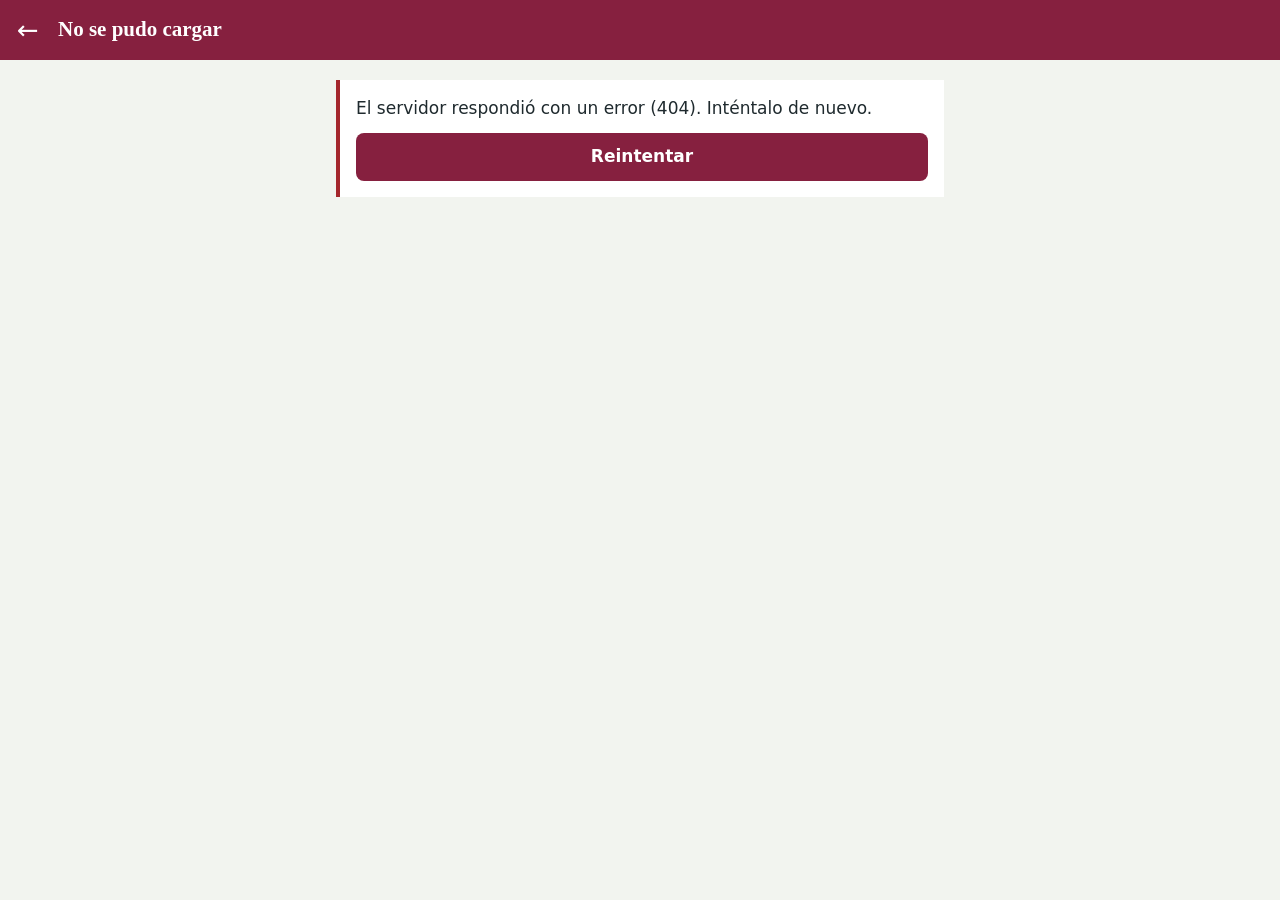
==== static/cliente.html @ d6313faa "corrección en la ubicación de archivos en index" ====
<!DOCTYPE html>
<html lang="es">
<head>
  <meta charset="utf-8">
  <!-- Sin viewport-fit=cover: así la app Android reserva sola el espacio de las barras del sistema -->
  <meta name="viewport" content="width=device-width, initial-scale=1">
  <meta name="theme-color" content="#86203f">
  <meta name="color-scheme" content="light">
  <title>Mi Restaurante - Reservas</title>
  <link rel="stylesheet" href="/static/estilos.css">
</head>
<body class="cliente">
  <header class="bar">
    <a id="back" class="back" href="#/" aria-label="Volver" hidden>←</a>
    <h1 id="title">Reserva tu mesa</h1>
  </header>
  <main id="app"></main>
  <script src="/static/comun.js"></script>
  <script src="/static/cliente.js"></script>
</body>
</html>
---- static/estilos.css ----
/* Estilos compartidos por la app de restaurantes (verde botella) y la de clientes (vino).
   Pensado para móvil: objetivos táctiles de 48 px, texto de 17 px, sin sombras ni adornos. */

:root {
  --green: #1e5a46;
  --wine: #86203f;
  --accent: var(--green);
  --paper: #f2f4ef;
  --panel: #ffffff;
  --ink: #1f2a2e;
  --muted: #5b6a6e;
  --rule: #cdd5d0;
  --danger: #a4262c;
  --radius: 8px;
  --serif: "Iowan Old Style", "Palatino Linotype", Palatino, "Noto Serif", Georgia, serif;
  --sans: system-ui, -apple-system, "Segoe UI", Roboto, "Helvetica Neue", Arial, sans-serif;
  color-scheme: light;
}

body.cliente {
  --accent: var(--wine);
}

*,
*::before,
*::after {
  box-sizing: border-box;
}

html {
  -webkit-text-size-adjust: 100%;
}

body {
  margin: 0;
  background: var(--paper);
  color: var(--ink);
  font: 17px/1.45 var(--sans);
  overflow-wrap: anywhere;
}

[hidden] {
  display: none !important;
}

:focus-visible {
  outline: 3px solid var(--accent);
  outline-offset: 2px;
}

/* ---------- Cabecera ---------- */

.bar {
  position: sticky;
  top: 0;
  z-index: 10;
  display: flex;
  align-items: center;
  gap: 8px;
  min-height: 56px;
  padding: 8px 16px;
  background: var(--accent);
  color: #fff;
}

.bar h1 {
  flex: 1;
  min-width: 0;
  margin: 0;
  overflow: hidden;
  font: 700 21px/1.2 var(--serif);
  text-overflow: ellipsis;
  white-space: nowrap;
}

.back {
  display: inline-flex;
  align-items: center;
  justify-content: center;
  flex: none;
  width: 44px;
  height: 44px;
  margin-left: -10px;
  border-radius: 50%;
  color: inherit;
  font-size: 26px;
  line-height: 1;
  text-decoration: none;
}

.back:active {
  background: rgba(255, 255, 255, 0.2);
}

.bar :focus-visible {
  outline-color: #fff;
}

main {
  max-width: 640px;
  margin: 0 auto;
  padding: 20px 16px 64px;
}

h2 {
  margin: 0 0 12px;
  font: 700 22px/1.25 var(--serif);
}

.muted {
  color: var(--muted);
}

.small {
  font-size: 14px;
}

.address {
  margin: 0 0 12px;
}

/* ---------- Pestañas ---------- */

.tabs {
  display: flex;
  margin: 0 -16px 20px;
  padding: 0 16px;
  border-bottom: 1px solid var(--rule);
}

.tabs a {
  flex: 1;
  margin-bottom: -1px;
  padding: 12px 4px;
  overflow-wrap: normal;
  white-space: nowrap;
  border-bottom: 3px solid transparent;
  color: var(--muted);
  font-weight: 600;
  text-align: center;
  text-decoration: none;
}

.tabs a.active {
  border-bottom-color: var(--accent);
  color: var(--accent);
}

/* ---------- Listas con filas separadas por líneas ---------- */

.list {
  margin: 0 0 24px;
  padding: 0;
  border-top: 1px solid var(--rule);
  list-style: none;
}

.list > li {
  border-bottom: 1px solid var(--rule);
}

.list {
  transition: opacity 0.1s ease;
}

/* Lista recargándose: se atenúa (con un pequeño retardo para que no parpadee) y no admite toques */
.list[aria-busy="true"] {
  opacity: 0.5;
  pointer-events: none;
  transition: opacity 0.15s ease 0.25s;
}

.row {
  display: flex;
  align-items: center;
  justify-content: space-between;
  gap: 12px;
  min-height: 56px;
  padding: 12px 4px;
  color: inherit;
  text-decoration: none;
}

a.row:active {
  background: rgba(31, 42, 46, 0.06);
}

a.row::after {
  content: "›";
  flex: none;
  color: var(--muted);
  font-size: 26px;
  line-height: 1;
}

.grow {
  flex: 1;
  min-width: 0;
}

.row.taken strong,
.status {
  color: var(--muted);
}

.status {
  font-style: italic;
}

.empty {
  padding: 16px 4px;
  color: var(--muted);
}

/* ---------- Libro de reservas: la hora en el margen ---------- */

.ledger-row {
  display: flex;
}

.ledger-row .time {
  flex: none;
  width: 84px;
  padding: 14px 12px 14px 4px;
  border-right: 2px solid var(--accent);
  font: 700 20px/1.3 var(--serif);
  font-variant-numeric: tabular-nums;
}

.ledger-row .what {
  flex: 1;
  min-width: 0;
  padding: 14px 4px 14px 16px;
}

/* ---------- Menú como una carta: plato ..... precio ---------- */

.carta {
  margin: 0 0 24px;
  padding: 0;
  list-style: none;
}

.carta li {
  padding: 10px 0;
}

.carta-line {
  display: flex;
  align-items: baseline;
  gap: 8px;
}

.dish {
  font: 600 18px/1.3 var(--serif);
}

.leader {
  position: relative;
  top: -3px;
  flex: 1;
  min-width: 12px;
  border-bottom: 2px dotted #8d9a94;
}

.price {
  font-weight: 600;
  font-variant-numeric: tabular-nums;
  white-space: nowrap;
}

.desc {
  max-width: 90%;
  margin: 2px 0 0;
  color: var(--muted);
  font-size: 15px;
}

/* ---------- Formularios ---------- */

.panel {
  display: grid;
  gap: 12px;
  margin-top: 24px;
  padding: 16px;
  border: 1px solid var(--rule);
  border-radius: var(--radius);
  background: var(--panel);
}

.panel:first-child {
  margin-top: 0;
}

.panel + .list {
  margin-top: 24px;
}

.panel h2 {
  margin: 0;
  font-size: 19px;
}

.pair {
  display: grid;
  grid-template-columns: minmax(0, 1.15fr) minmax(0, 1fr);
  gap: 12px;
}

.pair > * {
  min-width: 0;
}

/* En pantallas muy estrechas fecha y hora no caben en una fila */
@media (max-width: 349px) {
  .pair {
    grid-template-columns: minmax(0, 1fr);
  }
}

label {
  display: grid;
  grid-template-columns: minmax(0, 1fr); /* el campo nunca se sale de su columna */
  gap: 4px;
  font-size: 14px;
  font-weight: 600;
}

input,
select {
  width: 100%;
  min-height: 48px;
  padding: 10px 12px;
  border: 1px solid #a9b4ae;
  border-radius: var(--radius);
  background: #fff;
  color: var(--ink);
  font: inherit;
  font-weight: 400;
}

.btn {
  display: inline-flex;
  align-items: center;
  justify-content: center;
  min-height: 48px;
  padding: 0 20px;
  border: 0;
  border-radius: var(--radius);
  background: var(--accent);
  color: #fff;
  font: 600 17px/1 var(--sans);
  text-decoration: none;
  cursor: pointer;
}

.btn:active {
  filter: brightness(0.88);
}

.btn:disabled {
  opacity: 0.55;
}

.btn.small {
  flex: none;
  min-height: 40px;
  padding: 0 16px;
  font-size: 16px;
}

.btn.wine {
  background: var(--wine);
}

/* ---------- Avisos ---------- */

.toast {
  position: fixed;
  right: 16px;
  bottom: 24px;
  left: 16px;
  z-index: 30;
  max-width: 480px;
  margin: 0 auto;
  padding: 14px 16px;
  border-radius: var(--radius);
  background: var(--ink);
  color: #fff;
  font-size: 16px;
}

.toast.error {
  background: var(--danger);
}

.notice {
  display: grid;
  gap: 12px;
  padding: 16px;
  border-left: 4px solid var(--danger);
  background: var(--panel);
}

.notice p {
  margin: 0;
}

/* ---------- Página de inicio ---------- */

.stack {
  display: grid;
  gap: 12px;
  margin: 24px 0;
}
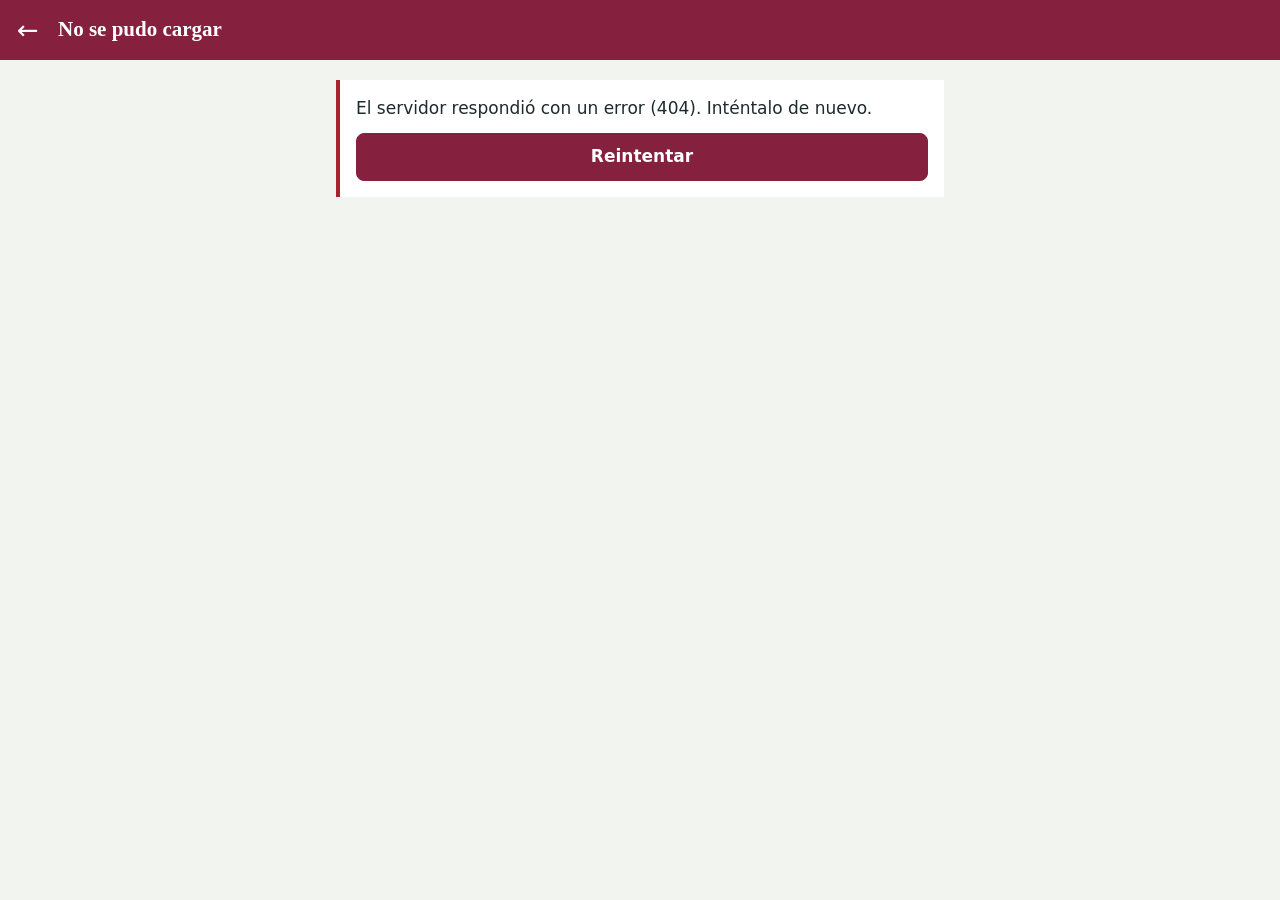
==== commit 9786e70e: "versión 2 claude" ====
--- a/static/cliente.html
+++ b/static/cliente.html
@@ -7,7 +7,8 @@
   <meta name="theme-color" content="#86203f">
   <meta name="color-scheme" content="light">
   <title>Mi Restaurante - Reservas</title>
-  <link rel="stylesheet" href="/static/estilos.css">
+  <link rel="stylesheet" href="/static/css/base.css">
+  <link rel="stylesheet" href="/static/css/components.css">
 </head>
 <body class="cliente">
   <header class="bar">
@@ -15,7 +16,6 @@
     <h1 id="title">Reserva tu mesa</h1>
   </header>
   <main id="app"></main>
-  <script src="/static/comun.js"></script>
-  <script src="/static/cliente.js"></script>
+  <script type="module" src="/static/js/customer/main.js"></script>
 </body>
 </html>
--- a/static/css/base.css
+++ b/static/css/base.css
@@ -0,0 +1,132 @@
+/* Base: colores, tipografía, cabecera y estructura de la página.
+   Las dos apps comparten estilos: la de restaurantes es verde botella y la de clientes, vino. */
+
+:root {
+  --green: #1e5a46;
+  --wine: #86203f;
+  --accent: var(--green);
+  --paper: #f2f4ef;
+  --panel: #ffffff;
+  --ink: #1f2a2e;
+  --muted: #5b6a6e;
+  --rule: #cdd5d0;
+  --field: #a9b4ae;
+  --danger: #a4262c;
+  --warn: #8a5a00;
+  --radius: 8px;
+  --serif: "Iowan Old Style", "Palatino Linotype", Palatino, "Noto Serif", Georgia, serif;
+  --sans: system-ui, -apple-system, "Segoe UI", Roboto, "Helvetica Neue", Arial, sans-serif;
+  color-scheme: light;
+}
+
+body.cliente {
+  --accent: var(--wine);
+}
+
+*,
+*::before,
+*::after {
+  box-sizing: border-box;
+}
+
+html {
+  -webkit-text-size-adjust: 100%;
+}
+
+body {
+  margin: 0;
+  background: var(--paper);
+  color: var(--ink);
+  font: 17px/1.45 var(--sans);
+  overflow-wrap: anywhere;
+}
+
+[hidden] {
+  display: none !important;
+}
+
+:focus-visible {
+  outline: 3px solid var(--accent);
+  outline-offset: 2px;
+}
+
+/* ---------- Cabecera ---------- */
+
+.bar {
+  position: sticky;
+  top: 0;
+  z-index: 10;
+  display: flex;
+  align-items: center;
+  gap: 8px;
+  min-height: 56px;
+  padding: 8px 16px;
+  background: var(--accent);
+  color: #fff;
+}
+
+.bar h1 {
+  flex: 1;
+  min-width: 0;
+  margin: 0;
+  overflow: hidden;
+  font: 700 21px/1.2 var(--serif);
+  text-overflow: ellipsis;
+  white-space: nowrap;
+}
+
+.back {
+  display: inline-flex;
+  align-items: center;
+  justify-content: center;
+  flex: none;
+  width: 44px;
+  height: 44px;
+  margin-left: -10px;
+  border-radius: 50%;
+  color: inherit;
+  font-size: 26px;
+  line-height: 1;
+  text-decoration: none;
+}
+
+.back:active {
+  background: rgba(255, 255, 255, 0.2);
+}
+
+.bar :focus-visible {
+  outline-color: #fff;
+}
+
+main {
+  max-width: 640px;
+  margin: 0 auto;
+  padding: 20px 16px 64px;
+}
+
+h2 {
+  margin: 0 0 12px;
+  font: 700 22px/1.25 var(--serif);
+}
+
+p {
+  margin: 0 0 12px;
+}
+
+.muted {
+  color: var(--muted);
+}
+
+.small {
+  font-size: 14px;
+}
+
+.address {
+  margin: 0 0 12px;
+}
+
+.stack {
+  display: grid;
+  gap: 12px;
+  margin: 24px 0;
+}
--- a/static/css/components.css
+++ b/static/css/components.css
@@ -0,0 +1,639 @@
+/* Componentes reutilizables. Cada bloque está comentado con dónde se usa. */
+
+/* ---------- Pestañas (se desplazan en horizontal si no caben) ---------- */
+
+.tabs {
+  display: flex;
+  margin: 0 -16px 20px;
+  padding: 0;
+  overflow-x: auto;
+  border-bottom: 1px solid var(--rule);
+  scrollbar-width: none;
+}
+
+.tabs::-webkit-scrollbar {
+  display: none;
+}
+
+.tabs a {
+  flex: 1 0 auto;
+  margin-bottom: -1px;
+  padding: 12px 10px;
+  border-bottom: 3px solid transparent;
+  color: var(--muted);
+  font-weight: 600;
+  text-align: center;
+  text-decoration: none;
+  overflow-wrap: normal;
+  white-space: nowrap;
+}
+
+.tabs a.active {
+  border-bottom-color: var(--accent);
+  color: var(--accent);
+}
+
+/* En pantallas muy estrechas las cuatro pestañas caben sin desplazar */
+@media (max-width: 349px) {
+  .tabs a {
+    padding: 12px 6px;
+    font-size: 16px;
+  }
+}
+
+/* ---------- Listas con filas separadas por líneas ---------- */
+
+.list {
+  margin: 0 0 24px;
+  padding: 0;
+  border-top: 1px solid var(--rule);
+  list-style: none;
+  transition: opacity 0.1s ease;
+}
+
+.list > li {
+  border-bottom: 1px solid var(--rule);
+}
+
+/* Lista recargándose: se atenúa (con un pequeño retardo para que no parpadee) y no admite toques */
+.list[aria-busy="true"] {
+  opacity: 0.5;
+  pointer-events: none;
+  transition: opacity 0.15s ease 0.25s;
+}
+
+.panel + .list {
+  margin-top: 24px;
+}
+
+.row {
+  display: flex;
+  align-items: center;
+  justify-content: space-between;
+  gap: 12px;
+  min-height: 56px;
+  padding: 10px 4px;
+  color: inherit;
+  text-decoration: none;
+}
+
+a.row:active,
+.row > a.main:active {
+  background: rgba(31, 42, 46, 0.06);
+}
+
+a.row::after {
+  content: "›";
+  flex: none;
+  color: var(--muted);
+  font-size: 26px;
+  line-height: 1;
+}
+
+/* Zona principal de una fila con acciones: ocupa el espacio que sobra */
+.row > .main,
+.grow {
+  flex: 1;
+  min-width: 0;
+  color: inherit;
+  text-decoration: none;
+}
+
+.row.taken strong,
+.status {
+  color: var(--muted);
+}
+
+.status {
+  font-style: italic;
+}
+
+.empty {
+  padding: 16px 4px;
+  color: var(--muted);
+}
+
+.amount,
+.price {
+  font-variant-numeric: tabular-nums;
+}
+
+/* Un importe nunca se parte en dos líneas */
+.amount {
+  flex: none;
+  white-space: nowrap;
+}
+
+/* ---------- Etiquetas de estado ---------- */
+
+.chip {
+  display: inline-block;
+  padding: 2px 9px;
+  border: 1px solid var(--rule);
+  border-radius: 6px;
+  color: var(--muted);
+  font-size: 13px;
+  font-weight: 600;
+  line-height: 1.5;
+  white-space: nowrap;
+}
+
+.chip.busy {
+  border-color: var(--accent);
+  background: var(--accent);
+  color: #fff;
+}
+
+.chip.free,
+.chip.status-listo_para_servir {
+  border-color: var(--accent);
+  color: var(--accent);
+}
+
+.chip.warn,
+.chip.status-en_preparacion {
+  border-color: #d9b45a;
+  background: #fff6df;
+  color: var(--warn);
+}
+
+.chip.status-cancelado {
+  border-color: var(--danger);
+  color: var(--danger);
+}
+
+/* ---------- Libro de reservas: la hora en el margen ---------- */
+
+.ledger-row {
+  display: flex;
+}
+
+.ledger-row .time {
+  flex: none;
+  width: 84px;
+  padding: 14px 12px 14px 4px;
+  border-right: 2px solid var(--accent);
+  font: 700 20px/1.3 var(--serif);
+  font-variant-numeric: tabular-nums;
+}
+
+.ledger-row .what {
+  flex: 1;
+  min-width: 0;
+  padding: 14px 4px 14px 16px;
+}
+
+/* ---------- Menú como una carta: plato ..... precio ---------- */
+
+.carta {
+  margin: 0 0 24px;
+  padding: 0;
+  list-style: none;
+}
+
+.carta li {
+  padding: 10px 0;
+}
+
+.carta li.editable {
+  padding: 0;
+}
+
+.carta li.editable > a {
+  display: block;
+  padding: 10px 0;
+  color: inherit;
+  text-decoration: none;
+}
+
+.carta li.editable > a:active {
+  background: rgba(31, 42, 46, 0.06);
+}
+
+.carta li.editable .carta-line::after {
+  content: "›";
+  color: var(--muted);
+  font-size: 24px;
+  line-height: 1;
+}
+
+.carta-line {
+  display: flex;
+  align-items: baseline;
+  gap: 8px;
+}
+
+.dish {
+  font: 600 18px/1.3 var(--serif);
+}
+
+.leader {
+  position: relative;
+  top: -3px;
+  flex: 1;
+  min-width: 12px;
+  border-bottom: 2px dotted #8d9a94;
+}
+
+.price {
+  font-weight: 600;
+  white-space: nowrap;
+}
+
+.desc {
+  max-width: 90%;
+  margin: 2px 0 0;
+  color: var(--muted);
+  font-size: 15px;
+}
+
+/* ---------- Formularios y botones ---------- */
+
+.panel {
+  display: grid;
+  gap: 12px;
+  margin-top: 24px;
+  padding: 16px;
+  border: 1px solid var(--rule);
+  border-radius: var(--radius);
+  background: var(--panel);
+}
+
+.panel:first-child {
+  margin-top: 0;
+}
+
+.panel h2 {
+  margin: 0;
+  font-size: 19px;
+}
+
+.pair {
+  display: grid;
+  grid-template-columns: minmax(0, 1.15fr) minmax(0, 1fr);
+  gap: 12px;
+}
+
+.pair > * {
+  min-width: 0;
+}
+
+/* En pantallas muy estrechas dos campos no caben en una fila */
+@media (max-width: 349px) {
+  .pair {
+    grid-template-columns: minmax(0, 1fr);
+  }
+}
+
+label {
+  display: grid;
+  grid-template-columns: minmax(0, 1fr); /* el campo nunca se sale de su columna */
+  gap: 4px;
+  font-size: 14px;
+  font-weight: 600;
+}
+
+input,
+select {
+  width: 100%;
+  min-height: 48px;
+  padding: 10px 12px;
+  border: 1px solid var(--field);
+  border-radius: var(--radius);
+  background: #fff;
+  color: var(--ink);
+  font: inherit;
+  font-weight: 400;
+}
+
+.btn {
+  display: inline-flex;
+  align-items: center;
+  justify-content: center;
+  min-height: 48px;
+  padding: 0 20px;
+  border: 1px solid var(--accent);
+  border-radius: var(--radius);
+  background: var(--accent);
+  color: #fff;
+  font: 600 17px/1.2 var(--sans);
+  text-align: center;
+  text-decoration: none;
+  cursor: pointer;
+}
+
+.btn:active {
+  filter: brightness(0.88);
+}
+
+.btn:disabled,
+.btn[aria-disabled="true"] {
+  opacity: 0.45;
+  pointer-events: none;
+}
+
+.btn.small {
+  flex: none;
+  min-height: 40px;
+  padding: 0 14px;
+  font-size: 16px;
+}
+
+.btn.secondary {
+  background: transparent;
+  color: var(--accent);
+}
+
+.btn.danger {
+  border-color: var(--danger);
+  background: var(--danger);
+}
+
+.btn.danger-outline {
+  border-color: var(--danger);
+  background: transparent;
+  color: var(--danger);
+}
+
+.btn.wine {
+  border-color: var(--wine);
+  background: var(--wine);
+}
+
+.actions {
+  display: flex;
+  flex-wrap: wrap;
+  gap: 12px;
+  margin: 16px 0;
+}
+
+.actions > .btn {
+  flex: 1 1 auto;
+}
+
+.btns {
+  display: flex;
+  flex-wrap: wrap;
+  gap: 8px;
+}
+
+.danger-zone {
+  margin-top: 32px;
+  padding-top: 16px;
+  border-top: 1px solid var(--rule);
+}
+
+/* Elegir una opción entre varias (método de pago) */
+.choices {
+  display: grid;
+  gap: 8px;
+}
+
+.choice {
+  display: flex;
+  align-items: center;
+  gap: 12px;
+  padding: 12px 14px;
+  border: 1px solid var(--field);
+  border-radius: var(--radius);
+  background: #fff;
+  font-size: 17px;
+  font-weight: 600;
+  cursor: pointer;
+}
+
+.choice input {
+  flex: none;
+  width: 22px;
+  min-height: 0;
+  height: 22px;
+  padding: 0;
+  accent-color: var(--accent);
+}
+
+.choice:has(input:checked) {
+  border-color: var(--accent);
+  box-shadow: inset 0 0 0 1px var(--accent);
+}
+
+/* ---------- Comandas ---------- */
+
+.order {
+  padding: 14px 4px 14px 14px;
+  border-left: 3px solid var(--accent);
+}
+
+.order-head,
+.order-foot {
+  display: flex;
+  flex-wrap: wrap;
+  align-items: center;
+  gap: 8px;
+}
+
+.order-foot {
+  justify-content: space-between;
+  margin-top: 8px;
+}
+
+.order-head .time {
+  margin-right: 4px;
+  font: 700 20px/1.2 var(--serif);
+  font-variant-numeric: tabular-nums;
+}
+
+.lines {
+  margin: 8px 0;
+  padding: 0;
+  list-style: none;
+}
+
+.lines li {
+  display: flex;
+  justify-content: space-between;
+  gap: 12px;
+  padding: 2px 0;
+}
+
+.summary {
+  display: flex;
+  align-items: center;
+  gap: 12px;
+}
+
+/* Formulario de comanda: un plato por fila con su selector de cantidad */
+.pick {
+  display: flex;
+  align-items: center;
+  justify-content: space-between;
+  gap: 12px;
+  padding: 10px 4px;
+}
+
+.pick .info {
+  flex: 1;
+  min-width: 0;
+}
+
+.stepper {
+  display: inline-flex;
+  flex: none;
+  align-items: center;
+  border: 1px solid var(--field);
+  border-radius: var(--radius);
+  background: #fff;
+}
+
+.stepper button {
+  width: 44px;
+  height: 44px;
+  border: 0;
+  background: transparent;
+  color: var(--accent);
+  font-size: 24px;
+  line-height: 1;
+}
+
+.stepper button:disabled {
+  opacity: 0.3;
+}
+
+.stepper output {
+  min-width: 34px;
+  font-weight: 600;
+  font-variant-numeric: tabular-nums;
+  text-align: center;
+}
+
+/* Barra de acción pegada abajo mientras se recorre una lista larga */
+.action-bar {
+  position: sticky;
+  bottom: 0;
+  display: flex;
+  align-items: center;
+  justify-content: space-between;
+  gap: 12px;
+  margin: 24px -16px -64px;
+  padding: 12px 16px;
+  border-top: 1px solid var(--rule);
+  background: var(--paper);
+}
+
+.action-bar .total {
+  font: 700 22px/1.2 var(--serif);
+  font-variant-numeric: tabular-nums;
+}
+
+/* ---------- Factura (ticket) ---------- */
+
+.ticket {
+  margin-bottom: 24px;
+  padding: 16px;
+  border: 1px solid var(--rule);
+  border-radius: var(--radius);
+  background: var(--panel);
+}
+
+.ticket .carta {
+  margin-bottom: 0;
+}
+
+.ticket-total {
+  display: flex;
+  justify-content: space-between;
+  gap: 12px;
+  margin-top: 12px;
+  padding-top: 12px;
+  border-top: 2px solid var(--ink);
+  font: 700 22px/1.2 var(--serif);
+  font-variant-numeric: tabular-nums;
+}
+
+/* ---------- Mis reservas (app de clientes) ---------- */
+
+.booking {
+  display: grid;
+  gap: 10px;
+  padding: 14px 4px;
+}
+
+.booking .when {
+  margin: 0 0 2px;
+  font: 700 19px/1.3 var(--serif);
+  font-variant-numeric: tabular-nums;
+}
+
+/* ---------- Avisos ---------- */
+
+.toast {
+  position: fixed;
+  right: 16px;
+  bottom: 24px;
+  left: 16px;
+  z-index: 30;
+  max-width: 480px;
+  margin: 0 auto;
+  padding: 14px 16px;
+  border-radius: var(--radius);
+  background: var(--ink);
+  color: #fff;
+  font-size: 16px;
+}
+
+.toast.error {
+  background: var(--danger);
+}
+
+.notice {
+  display: grid;
+  gap: 12px;
+  margin-bottom: 16px;
+  padding: 16px;
+  border-left: 4px solid var(--danger);
+  background: var(--panel);
+}
+
+.notice.info {
+  border-left-color: var(--accent);
+}
+
+.notice p {
+  margin: 0;
+}
+
+/* ---------- Diálogo de confirmación ---------- */
+
+dialog {
+  width: calc(100% - 32px);
+  max-width: 420px;
+  padding: 20px;
+  border: 0;
+  border-radius: var(--radius);
+  background: var(--panel);
+  color: var(--ink);
+}
+
+dialog::backdrop {
+  background: rgba(31, 42, 46, 0.55);
+}
+
+dialog h2 {
+  font-size: 20px;
+}
+
+dialog p {
+  margin-bottom: 20px;
+}
+
+.dialog-actions {
+  display: flex;
+  flex-wrap: wrap;
+  justify-content: flex-end;
+  gap: 12px;
+}
+
+/* Importe y estado alineados a la derecha en una fila (lista de facturas) */
+.right {
+  flex: none;
+  text-align: right;
+}
